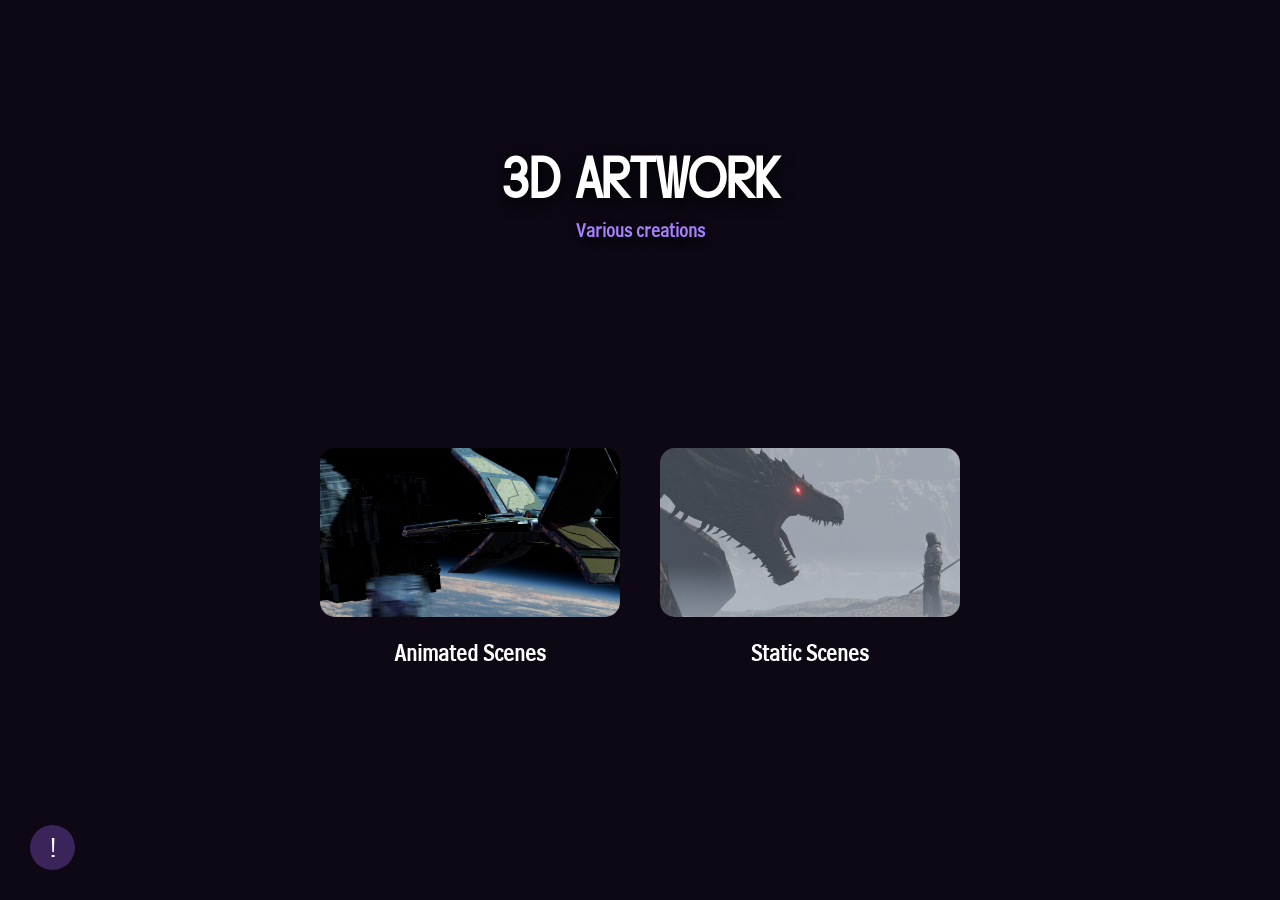
==== index.html @ fefe7f24 "nother update ugh" ====
<!DOCTYPE html>
<html lang="en">

<head>
    <meta charset="UTF-8">
    <title>Showcase [WIP]</title>
    <link rel="stylesheet" href="style.css">
<script type="text/javascript">
    (function(c,l,a,r,i,t,y){
        c[a]=c[a]||function(){(c[a].q=c[a].q||[]).push(arguments)};
        t=l.createElement(r);t.async=1;t.src="https://www.clarity.ms/tag/"+i;
        y=l.getElementsByTagName(r)[0];y.parentNode.insertBefore(t,y);
    })(window, document, "clarity", "script", "xn50ebv95t");
</script>

</head>

<body>

    <!-- Banner -->
    <div class="banner">

        <video autoplay muted loop>
            <source src="images/banner.mp4" type="video/mp4">
        </video>

        <div class="banner-text">
            <h1>3D Artwork</h1>
            <h2>Various creations</h2>
        </div>

    </div>


    <!-- Gallery Tiles -->
<div class="gallery-tiles">

    <a href="animated.html" class="tile">
        <img src="images/Animated Scenes.png" alt="Animated Scenes">
        <h2>Animated Scenes</h2>
    </a>

    <a href="renders.html" class="tile">
        <img src="images/Static Scenes.png" alt="Static Scenes">
        <h2>Static Scenes</h2>
    </a>

</div>

<div class="info-container">

    <button class="info-button" onclick="toggleInfo()">
        !
    </button>

    <div class="info-panel" id="infoPanel">
        <h2>Important</h2>
        <p>
            These are not all my works
        </p>
    </div>

</div>

</div>

<script>
function toggleInfo() {
    let panel = document.getElementById("infoPanel");

    panel.classList.toggle("show");
}
</script>

<script>
document.querySelectorAll("a").forEach(link => {
    link.addEventListener("click", function (e) {

        // Ignore links that open in a new tab
        if (this.target === "_blank") return;

        e.preventDefault();

        document.body.classList.add("fade-out");

        setTimeout(() => {
            window.location.href = this.href;
        }, 400);
    });
});
</script>

</body>

</html>
---- style.css ----
@font-face {
    font-family: "SF Buttacup";
    src: url("fonts/SF Buttacup.ttf");
}

@font-face {
    font-family: "003Address";
    src: url("fonts/003Address.ttf");
}


body {
    font-family: "003Address", sans-serif;
    text-align: center;
    background-color: #0d0814;
    color: white;
}


.banner {
    position: relative;
    height: 400px;
    overflow: hidden;
    margin-bottom: 40px;
}


.banner video {
    position: absolute;
    top: 0;
    left: 0;
    width: 100%;
    height: 100%;
    object-fit: cover;
    object-position: center;
    z-index: 0;
}


.banner-text {
    position: relative;
    z-index: 1;
    padding-top: 150px;
}


.banner h2 {
    font-size: 20px;
    color: #a77fff;
    text-shadow: 0px 3px 8px rgb(0, 0, 0);
}

img {
    width: 300px;
    border-radius: 10px;
}


h1 {
    font-family: "SF Buttacup";
}


p, a, h2, button {
    font-family: "003Address";
}

@keyframes titlePulse {
    0% {
        color: white;
    }

    50% {
        color: #d8c5ff;
    }

    100% {
        color: white;
    }
}


.banner h1 {
    font-size: 60px;
    margin: 0;
    text-shadow: 0px 5px 15px #000000;
    animation: titlePulse 8s infinite;
}

.gallery-tiles {
    display: flex;
    justify-content: center;
    gap: 40px;
}


.tile {
    text-decoration: none;
    color: white;
    transition: transform 0.3s ease;
}


.tile img {
    width: 300px;
    border-radius: 15px;
    transition: transform 0.3s ease, box-shadow 0.3s ease;
}


.tile:hover img {
    transform: scale(1.05);
    box-shadow: 0px 0px 25px #8b5cf6;
}


.tile:hover h2 {
    color: #c9a8ff;
}

.info-container {
    position: fixed;
    left: 30px;
    bottom: 30px;
    z-index: 10;
    display: flex;
    align-items: center;
}


.info-button {
    width: 45px;
    height: 45px;
    border-radius: 50%;
    border: none;
    background-color: #3b245a;
    color: white;
    font-size: 28px;
    cursor: pointer;
    font-family: "003Address";
    z-index: 2;
}


.info-button:hover {
    background-color: #6f4aa8;
}


.info-panel {
    height: 45px;
    width: 0;
    overflow: hidden;

    background-color: #160d24;
    color: #c9a8ff;

    margin-left: 15px;
    border-radius: 15px;

    display: flex;
    align-items: center;

    transition: width 0.4s ease;
}


.info-panel p {
    white-space: nowrap;
    margin-left: 22px;
    margin-right: 15px;
}

.info-panel h2 {
    margin-left: 10px;
}

.info-panel.show {
    width: 300px;
}

.side-buttons {
    display: flex;
    flex-direction: column;
    gap: 10px;
}

.banner img {
    position: absolute;
    top: 0;
    left: 0;

    width: 100%;
    height: 100%;

    object-fit: cover;
    z-index: 0;
}

.banner2 {
    position: relative;
    height: 60vh;
    overflow: hidden;
    margin-bottom: 40px;
}


.banner2 img {
    position: absolute;
    top: 0;
    left: 0;

    width: 100%;
    height: 100%;

    object-fit: cover;
    z-index: 0;
}


.banner2 .banner-text {
    position: relative;
    z-index: 1;
    padding-top: 15vh;
}

.banner3 {
    position: relative;
    height: 60vh;
    overflow: hidden;
    margin-bottom: 40px;
}


.banner3 video {
    position: absolute;
    top: 0;
    left: 0;

    width: 100%;
    height: 100%;

    object-fit: cover;
    z-index: 0;
}


.banner3 .banner-text {
    position: relative;
    z-index: 1;
    padding-top: 15vh;
}

.banner2 h1,
.banner3 h1 {
    font-size: 70px;
}

.banner2 p,
.banner3 p {
    font-size: 40px;
}

.banner::after,
.banner2::after,
.banner3::after {
    content: "";
    position: absolute;
    left: 0;
    bottom: 0;

    width: 100%;
    height: 120px;

    background: linear-gradient(
        transparent,
        #0d0814
    );

    z-index: 2;
}

@keyframes fadeIn {
    from {
        opacity: 0;
    }

    to {
        opacity: 1;
    }
}

body {
    opacity: 1;
    animation: fadeIn 0.4s ease;
    transition: opacity 0.4s ease;
}

body.fade-out {
    opacity: 0;
}

.render-card {
    display: flex;
    align-items: center;
    justify-content: center;

    width: 1300px;
    margin: 40px auto;
}

.render-card img {
    width: 800px;
    border-radius: 12px;

    transition: transform 0.4s ease;
}

.render-info {
    width: 0;
    overflow: hidden;

    white-space: nowrap;

    margin-left: 0;

    transition: width 0.4s ease,
                margin-left 0.4s ease;
}

.render-card:hover img {
    transform: translateX(-40px);
}

.render-card:hover .render-info {
    width: 320px;
    margin-left: 30px;
}

.feature-card-left {
    display: flex;
    align-items: center;

    width: 1400px;
    margin: 80px auto;

    position: relative;
    left: -5px;
}


.feature-card-left img {
    width: 1000px;
    border-radius: 15px;
}


.feature-info {
    width: 0;
    opacity: 0;
    visibility: hidden;
    overflow: hidden;
    white-space: nowrap;
    flex-shrink: 0;

    transform: translateX(-30px);

    margin-left: 0;

    transition:
        width 0.4s ease,
        opacity 0.4s ease,
        visibility 0.4s ease,
        transform 0.4s ease,
        margin-left 0.4s ease;
}


.feature-card-left:hover .feature-info {
    width: 350px;
    opacity: 1;
    visibility: visible;

    transform: translateX(0);

    margin-left: 40px;
}

.feature-card-right {
    display: flex;
    align-items: center;
    justify-content: flex-end;

    width: 1400px;
    margin: 80px auto;

    position: relative;
    right: -5px;
}


.feature-card-right img {
    width: 1000px;
    border-radius: 15px;
}


.feature-card-right .feature-info {
    width: 0;
    opacity: 0;
    visibility: hidden;
    overflow: hidden;
    white-space: nowrap;
    flex-shrink: 0;

    transform: translateX(30px);

    margin-right: 0;

    transition:
        width 0.4s ease,
        opacity 0.4s ease,
        visibility 0.4s ease,
        transform 0.4s ease,
        margin-right 0.4s ease;
}


.feature-card-right:hover .feature-info {
    width: 350px;
    opacity: 1;
    visibility: visible;

    transform: translateX(0);

    margin-right: 40px;
}

.animation-card {
    width: 600px;
    margin: 40px auto;

    cursor: pointer;

    border-radius: 15px;
    overflow: hidden;

    transition: transform 0.3s ease,
                box-shadow 0.3s ease;
}


.animation-card img {
    width: 100%;
    display: block;
}


.animation-card:hover {
    transform: scale(1.05);

    box-shadow: 0 0 30px #8b5cf6;
}


.video-overlay {
    position: fixed;

    top: 0;
    left: 0;

    width: 100%;
    height: 100%;

    background: rgba(0,0,0,0.75);

    display: flex;
    justify-content: center;
    align-items: center;

    opacity: 0;
    visibility: hidden;

    transition: opacity 0.4s ease;

    z-index: 100;
}


.video-overlay.show {
    opacity: 1;
    visibility: visible;
}


.video-box {
    width: 80%;
    max-width: 1200px;

    position: relative;
}


.video-box video {
    width: 100%;

    border-radius: 15px;
}


.close-video {
    position: absolute;

    top: -50px;
    right: 0;

    font-size: 40px;
    color: white;

    cursor: pointer;

    z-index: 10;
}
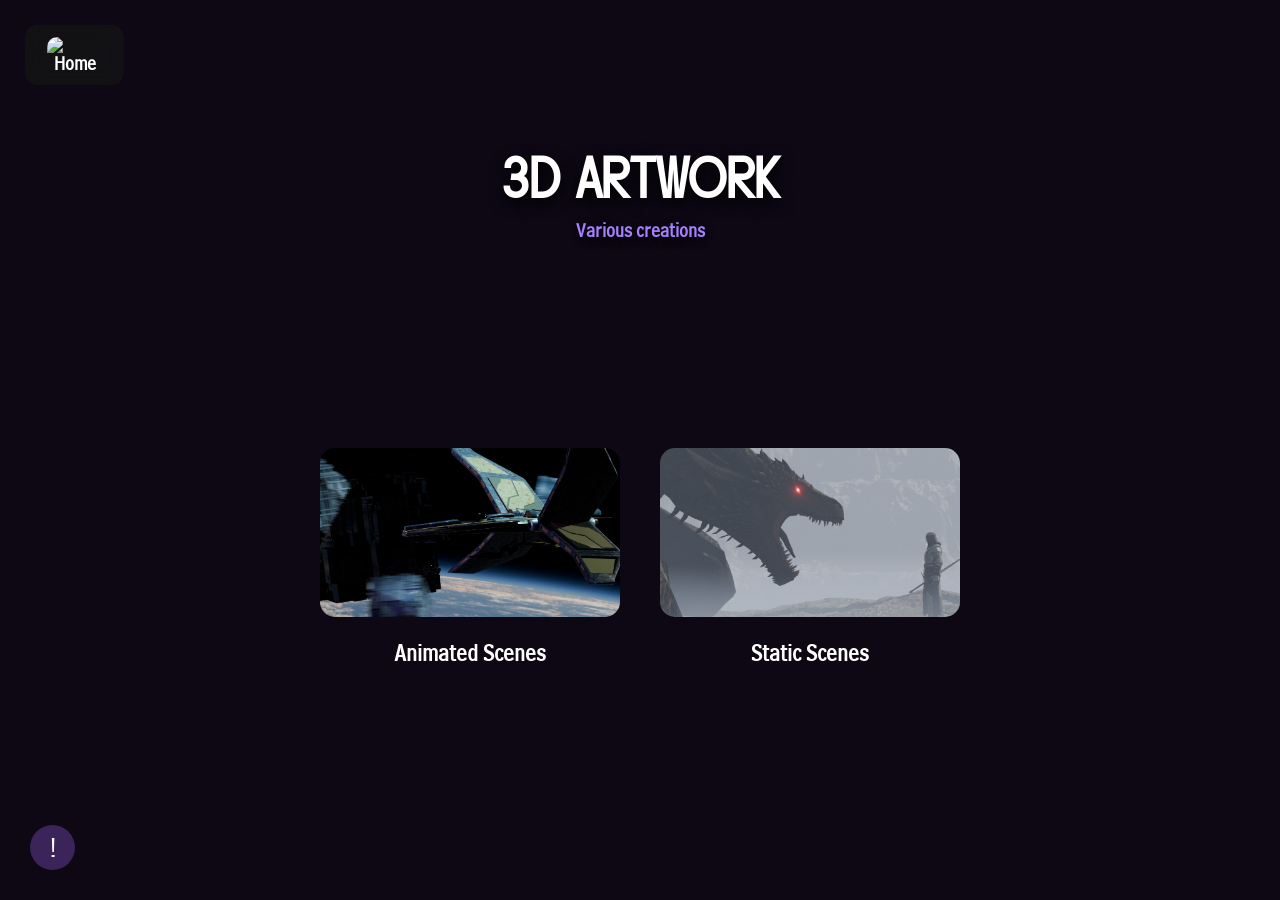
==== commit 4f4160e3: "added home button" ====
--- a/index.html
+++ b/index.html
@@ -16,6 +16,10 @@
 </head>
 
 <body>
+
+    <a href="index.html" class="home-button">
+    <img src="images/home-icon.png" alt="Home">
+</a>
 
     <!-- Banner -->
     <div class="banner">
@@ -88,6 +92,9 @@
         }, 400);
     });
 });
+window.addEventListener("pageshow", function () {
+    document.body.classList.remove("fade-out");
+});
 </script>
 
 </body>
--- a/style.css
+++ b/style.css
@@ -520,4 +520,40 @@
     cursor: pointer;
 
     z-index: 10;
+}
+
+.home-button {
+    position: fixed;
+
+    top: 25px;
+    left: 25px;
+
+    z-index: 1000;
+
+    padding: 12px 22px;
+
+    background: rgba(20, 20, 20, 0.75);
+    backdrop-filter: blur(10px);
+
+    color: white;
+    text-decoration: none;
+
+    font-size: 20px;
+    font-weight: bold;
+
+    border-radius: 12px;
+
+    transition:
+        transform 0.25s ease,
+        background 0.25s ease;
+}
+
+.home-button:hover {
+    background: rgba(40, 40, 40, 0.9);
+    transform: scale(1.08);
+}
+
+.home-button img {
+    width: 55px;
+    display: block;
 }
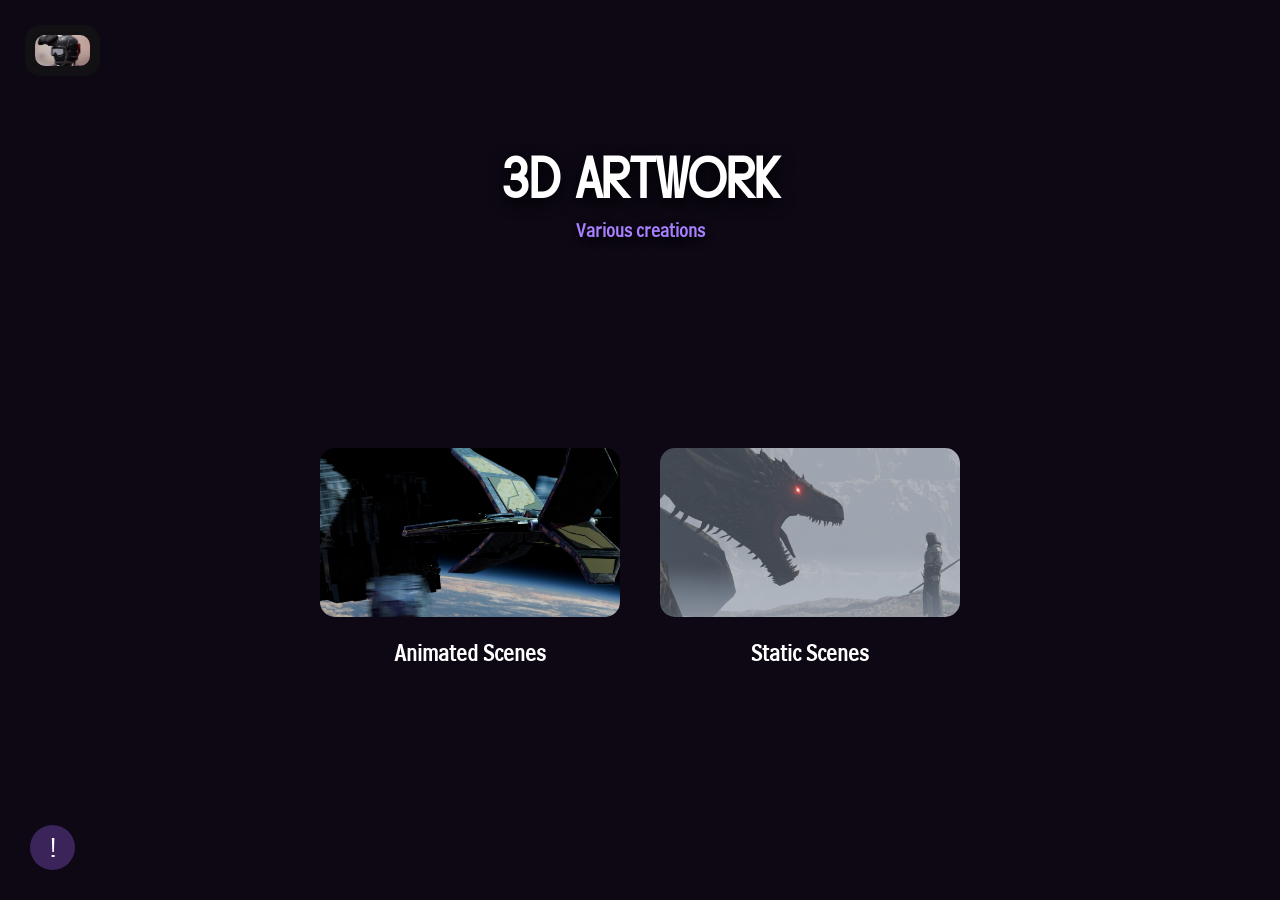
==== commit d3aa86f9: "added slider to icon" ====
--- a/index.html
+++ b/index.html
@@ -17,8 +17,12 @@
 
 <body>
 
-    <a href="index.html" class="home-button">
+<a href="index.html" class="home-button">
+
     <img src="images/home-icon.png" alt="Home">
+
+    <span class="home-text">Home</span>
+
 </a>
 
     <!-- Banner -->
--- a/style.css
+++ b/style.css
@@ -530,30 +530,56 @@
 
     z-index: 1000;
 
-    padding: 12px 22px;
-
-    background: rgba(20, 20, 20, 0.75);
+    display: flex;
+    align-items: center;
+
+    text-decoration: none;
+
+    background: rgba(20,20,20,0.75);
     backdrop-filter: blur(10px);
 
-    color: white;
-    text-decoration: none;
-
-    font-size: 20px;
-    font-weight: bold;
-
-    border-radius: 12px;
+    border-radius: 15px;
+
+    padding: 10px;
 
     transition:
-        transform 0.25s ease,
-        background 0.25s ease;
+        background 0.3s ease,
+        transform 0.3s ease;
 }
 
 .home-button:hover {
-    background: rgba(40, 40, 40, 0.9);
-    transform: scale(1.08);
+    background: rgba(40,40,40,0.9);
+    transform: scale(1.05);
 }
 
 .home-button img {
     width: 55px;
     display: block;
+}
+
+.home-text {
+    width: 0;
+
+    overflow: hidden;
+    white-space: nowrap;
+
+    opacity: 0;
+
+    margin-left: 0;
+
+    color: white;
+    font-size: 22px;
+    font-weight: bold;
+
+    transition:
+        width 0.35s ease,
+        opacity 0.35s ease,
+        margin-left 0.35s ease;
+}
+
+.home-button:hover .home-text {
+    width: 70px;
+    opacity: 1;
+
+    margin-left: 15px;
 }
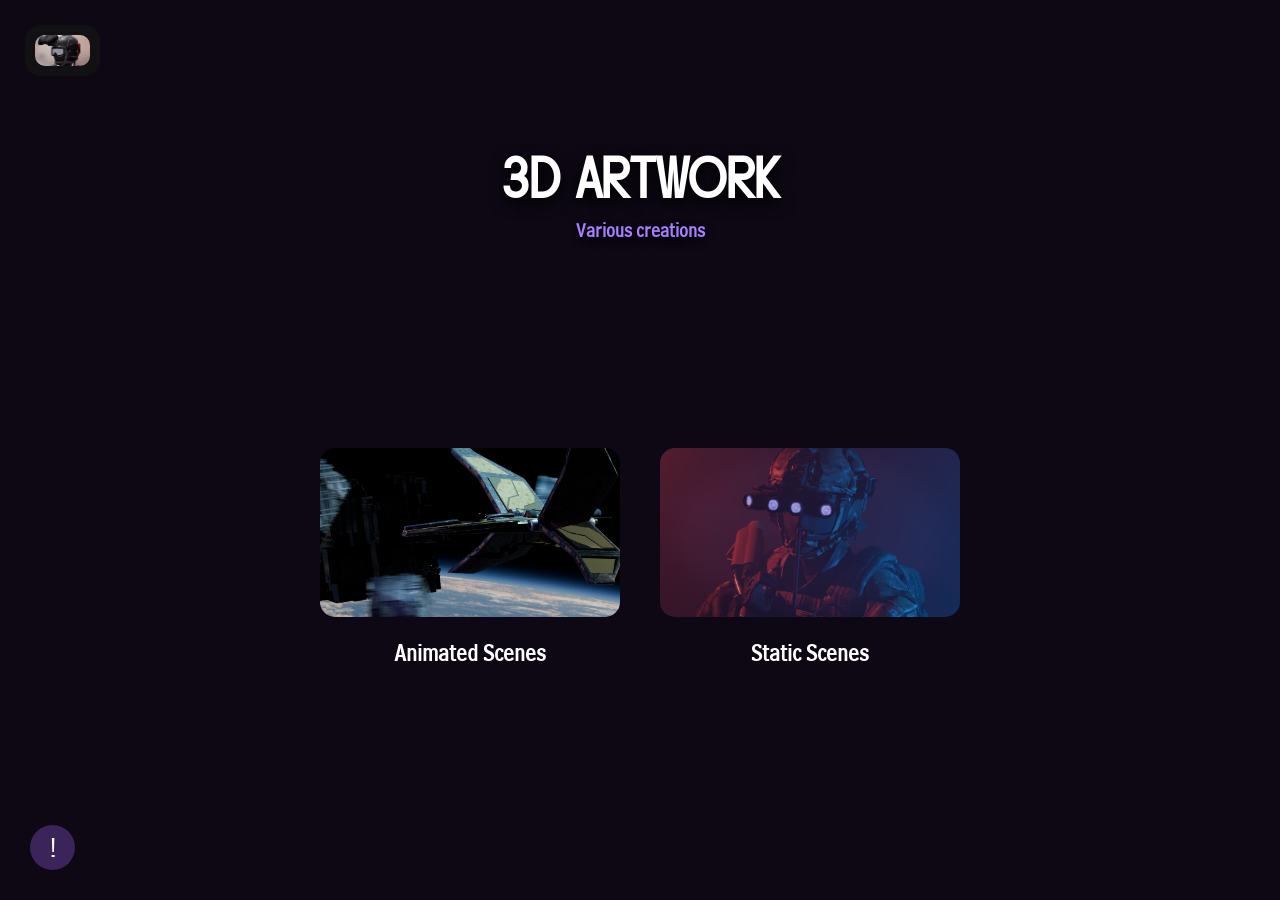
==== commit ab1e0c7f: "changed info" ====
--- a/index.html
+++ b/index.html
@@ -62,9 +62,9 @@
     </button>
 
     <div class="info-panel" id="infoPanel">
-        <h2>Important</h2>
+        <h2>[I]</h2>
         <p>
-            These are not all my works
+            90% of assets used are not mine
         </p>
     </div>
 
